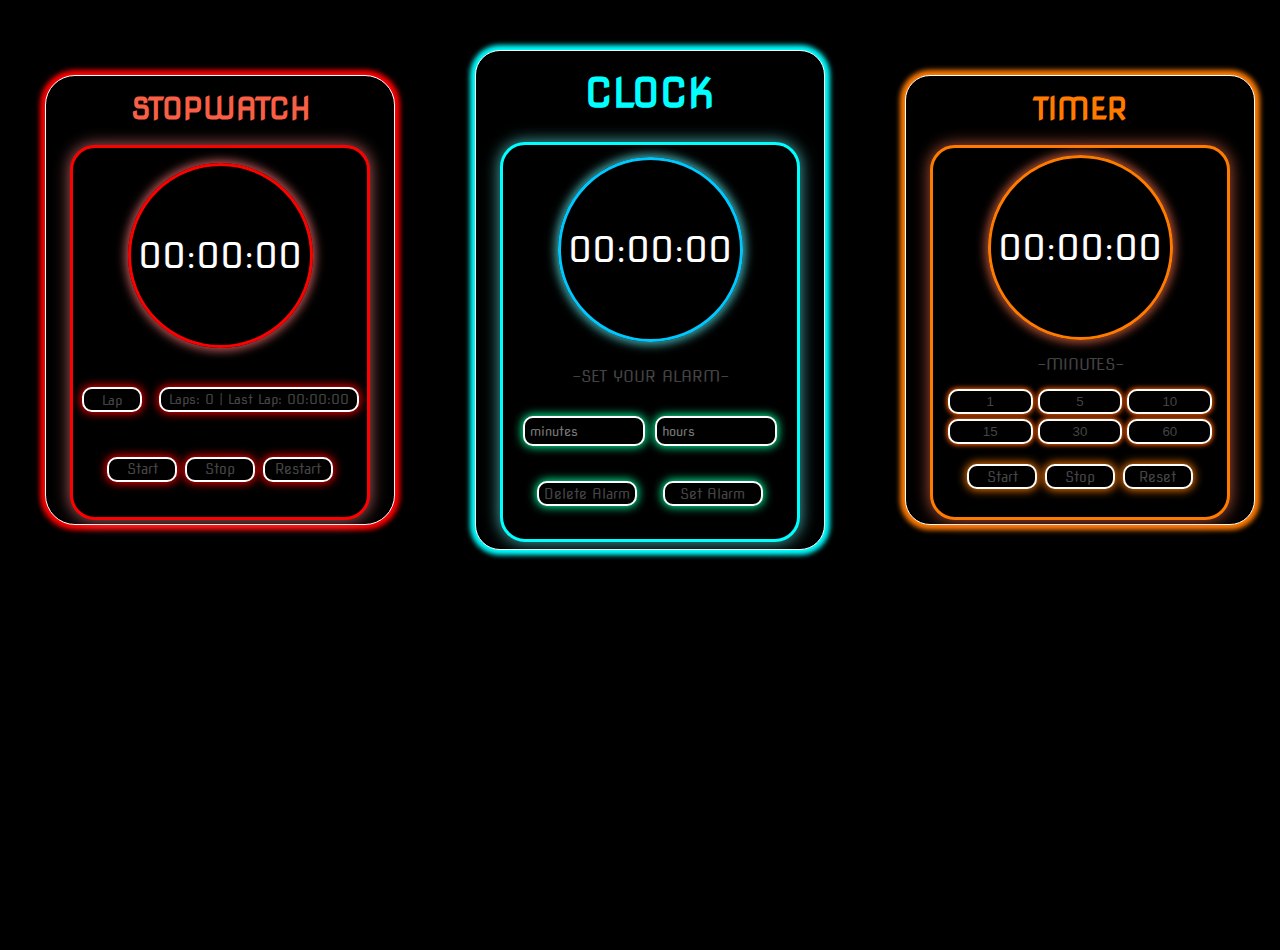
==== clock/index.html @ d44e504a "first commit" ====
<!DOCTYPE html>
<html lang="en">

<head>
    <meta charset="UTF-8">
    <meta http-equiv="X-UA-Compatible" content="IE=edge">
    <meta name="viewport" content="width=device-width, initial-scale=1.0">
    <title>Clock App</title>
    <link rel="stylesheet" href="style.css">
</head>

<body>
    <main class="app">

        <section class="stopwatch-container container">
            <div class="stopwatch-title">
                <h1>STOPWATCH</h1>
            </div>
            <div class="stopwatch">
                <div class="stopwatch-time-container">
                    <div class="stopwatch-time time">00:00:00</div>
                </div>
                <div class="stopwatch-lap-container">
                    <button class="stopwatch-lap-btn">Lap</button>
                    <div class="laps">Laps: 0 | Last Lap: 00:00:00</div>
                </div>
                <div class="stopwatch-btns">
                    <button class="stopwatch-start-btn btn">Start</button>
                    <button class="stopwatch-stop-btn btn">Stop</button>
                    <button class="stopwatch-restart-btn btn">Restart</button>
                </div>

            </div>
        </section>

        <section class="clock-container container">
            <div class="clock-title">
                <h1>CLOCK</h1>
            </div>
            <div class="clock">
                <div class="clock-time-container">
                    <div class="clock-time time">00:00:00</div>
                </div>
                <div class="alarm-set-title">-SET YOUR ALARM-</div>
                <div class="alarm-time-input">
                    <input type="number" min="0" max="59" id="timer-input-minutes" placeholder="minutes">
                    <input type="number" min="0" max="23" id="timer-input-hours" placeholder="hours">
                </div>
                <div class="alarm-set-container">
                    <button class="delete-alarm-btn btn">Delete Alarm</button>
                    <button class="alarm-set-btn btn">Set Alarm</button>
                </div>
            </div>
        </section>

        <section class="timer-container container">
            <div class="timer-title">
                <h1>TIMER</h1>
            </div>
            <div class="timer">
                <div class="timer-time-container">
                    <div class="timer-time time">00:00:00</div>
                </div>
                <div class="time-options-title">-MINUTES-</div>
                <div class="timer-time-options">
                    <button class="timer-option">1</button>
                    <button class="timer-option">5</button>
                    <button class="timer-option">10</button>
                    <button class="timer-option">15</button>
                    <button class="timer-option">30</button>
                    <button class="timer-option">60</button>
                </div>
                <div class="timer-btns">
                    <button class="timer-start-btn btn">Start</button>
                    <button class="timer-stop-btn btn">Stop</button>
                    <button class="timer-restart-btn btn">Reset</button>
                </div>
            </div>
        </section>

    </main>

    <script src="script.js"></script>
</body>

</html>
---- clock/style.css ----
@import url('https://fonts.googleapis.com/css2?family=Nova+Square&display=swap');

*{
    margin: 0;
    padding: 0;
    box-sizing: border-box;
}
body{
    height: 100vh;
    font-family: 'Nova Square',cursive;
    background:#000 no-repeat;
}

.app{
    width: 1300px;
    height: auto;
    display: flex;
    justify-content: space-around;
    align-items: center;
    margin: 0 auto;
    margin-top: 50px;
}
.container{
    width: 350px;
    height: 450px;
    display: flex;
    flex-direction: column;
    align-items: center;
    justify-content: space-around;
    margin: 10px;
}
.time{
    font-family: "Nova Square",cursive;
}
.btn{
    border: none;
    height: 25px;
    width: 70px;
    border-radius: 10px;
    font-family: 'Nova Square',cursive;
    font-size: 14px;
    font-weight: lighter;
    color: #444;
    background-color: #000;
}
input{
    border-radius: 10px;
    width: 130px;
    padding: 5px;
    margin: 5px;
    outline: none;
    background-color: #000000;
    color: #fff;
    border: 1px solid #444;
}
.stopwatch-container{
    background-color: #000;
    border-radius: 30px;
    border: 1px solid #ffffff;
    box-shadow: 0px 0px 5px 5px #ff0000;
}
.stopwatch-container .stopwatch-title{
    margin: 10px;
    color: rgb(248, 95, 68);
    font-size: 15px;
    font-weight: lighter;
}
.stopwatch-container .stopwatch{
    width: 300px;
    height: 375px;
    display: flex;
    flex-direction: column;
    justify-content: space-around;
    align-items: center;
    border: 3px solid #ff0000;
    border-radius: 25px;
    box-shadow: 0px 0px 15px 1px #fd8686a6;
    background-color: #000;
}

.stopwatch-container .stopwatch .stopwatch-time-container{
    width: 185px;
    height: 185px;
    border: 3px solid rgb(255, 0, 0);
    border-radius: 50%;
    box-shadow: 0px 0px 10px 3px rgba(253, 122, 122, 0.685);
    display: flex;
    align-items: center;
    justify-content: center;
}
.stopwatch-container .stopwatch .stopwatch-time-container .stopwatch-time{
    font-size: 35px;
    color: #fff;
}
.stopwatch-btns, .timer-btns, .alarm-set-container{
    width: 80%;
    display: flex;
    align-items: center;
    justify-content: space-between;
    margin-bottom: 15px;
    padding: 5px;
}
.stopwatch-btns .btn{
    border: 2px solid #fff;
    border-radius: 10px;
    box-shadow: 0px 0px 10px 1px #ff0000;
}
.stopwatch-lap-container{
    margin: 10px;
    width: 100%;
    display: flex;
    justify-content: space-around;
    align-items: center;
}
.stopwatch-lap-container .stopwatch-lap-btn{
    width: 60px;
    height: 25px;
    font-family: 'Nova Square';
    font-weight: lighter;
    background-color: #000;
    color: #444;
    border: 2px solid #fff;
    border-radius: 10px;
    box-shadow: 0px 0px 10px 1px #ff0000;
}
.stopwatch-lap-container .laps{
    width: 200px;
    font-family: 'Nova Square';
    font-size: 13px;
    font-weight: lighter;
    background-color: #000;
    color: #444;
    border: 2px solid #fff;
    border-radius: 10px;
    box-shadow: 0px 0px 10px 1px #ff0000;
    padding: 3px;
    text-align: center;

}
.clock-container{
    height: 500px;
    margin: auto 0;
    border-radius: 30px;
    border: 1px solid #ffffff;
    border-radius: 25px;
    box-shadow: 0px 0px 5px 5px rgb(0, 255, 255);
    background-color: #000;
}

.clock-container .clock-title{
    margin: 10px;
    color: rgb(0, 255, 255);
    font-size: 20px;
    font-weight: bold;
}

.clock-container .clock{
    width: 300px;
    height: 400px;
    display: flex;
    flex-direction: column;
    justify-content: space-around;
    align-items: center;
    border: 3px solid rgb(0, 255, 255);
    border-radius: 25px;
    box-shadow: 0px 0px 15px 1px #66fcfca6;
    background-color: #000;
}

.clock-container .clock .clock-time-container{
    width: 185px;
    height: 185px;
    border: 3px solid rgb(0, 200, 255);
    border-radius: 50%;
    box-shadow: 0px 0px 10px 3px #66fcfca6;
    display: flex;
    align-items: center;
    justify-content: center;
}

.clock-container .clock .clock-time-container .clock-time{
    font-size: 35px;
    color: #fff;
}
.alarm-time-input{
    width: 90%;
    display: flex;
    justify-content: center;
}
.alarm-time-input input{
    font-family: "Nova Square",cursive;
    font-weight: lighter;
    color: #444;
    border: 2px solid #fff;
    border-radius: 10px;
    box-shadow: 0px 0px 10px 1px #00ff9d;
}
.alarm-time-input input:focus{
    color: #00ff9d;
    font-weight: bolder;
}
.alarm-set-container .btn{
    border: 2px solid #fff;
    border-radius: 10px;
    box-shadow: 0px 0px 10px 1px #00ff9d;
}
.alarm-set-container button{
    width: 100px;
}
.timer-container{
    border-radius: 30px;
    border: 1px solid #ffffff;
    border-radius: 25px;
    box-shadow: 0px 0px 5px 5px rgb(255, 123, 0);
    background-color: #000;
}

.timer-container .timer-title{
    margin: 10px;
    color: rgb(255, 123, 0);
    font-size: 15px;
    font-weight: lighter;
}

.timer-container .timer{
    width: 300px;
    height: 375px;
    display: flex;
    flex-direction: column;
    justify-content: space-around;
    align-items: center;
    border: 3px solid rgb(255, 123, 0);
    border-radius: 25px;
    box-shadow: 0px 0px 15px 1px #ff7452a6;
    background-color: #000;
}

.timer-container .timer .timer-time-container{
    width: 185px;
    height: 185px;
    border: 3px solid rgb(255, 123, 0);
    border-radius: 50%;
    box-shadow: 0px 0px 10px 3px #ff7452a6;
    display: flex;
    align-items: center;
    justify-content: center;
}

.timer-container .timer .timer-time-container .timer-time{
    font-size: 35px;
    color: #fff;
}

.timer-btns .btn{
    border: 2px solid #fff;
    border-radius: 10px;
    box-shadow: 0px 0px 10px 1px #ff7b00;
}
.timer-time-options{
    width: 90%;
    display: grid;
    grid-template-columns: repeat(3,1fr);
    grid-template-rows: 2;
    gap: 5px;
}
.time-options-title, .alarm-set-title{
    color: #444;
}
.timer-time-options .timer-option{
    height: 25px;
    border: 2px solid #fff;
    border-radius: 10px;
    box-shadow: 0px 0px 5px 1px #ff5e00;
    background-color: #000;
    color: #444;
}

input[type="number"]::-webkit-inner-spin-button,
input[type="number"]::-webkit-outer-spin-button{
    appearance: none;
}
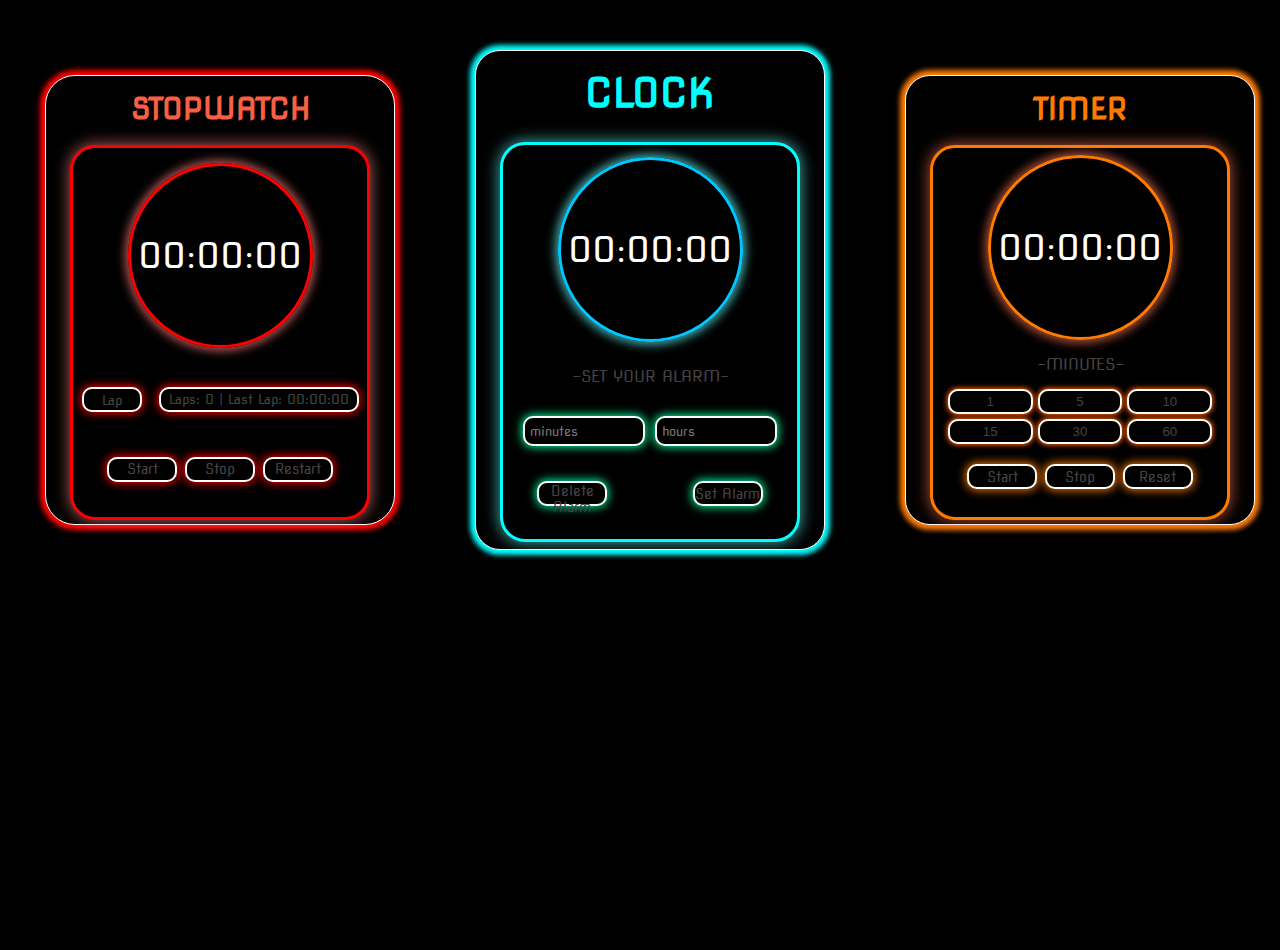
==== commit 1f0bfe25: "painter v1 and doc changes" ====
--- a/clock/index.html
+++ b/clock/index.html
@@ -1,3 +1,9 @@
+<!--
+    ! HTML structure for a Clock App
+? Introduction:
+* The following HTML code represents a Clock App, which consists of three main sections: Stopwatch, Clock, and Timer. Each section has specific elements and functionalities for time-related features.
+-->
+
 <!DOCTYPE html>
 <html lang="en">
 
@@ -12,26 +18,43 @@
 <body>
     <main class="app">
 
+        <!--
+        ? Stopwatch Section:
+        * The section with the 'stopwatch-container' class represents the stopwatch feature.
+        * It includes elements for displaying stopwatch time, lap controls, and buttons for start, stop, and restart.
+        -->
+
         <section class="stopwatch-container container">
             <div class="stopwatch-title">
                 <h1>STOPWATCH</h1>
             </div>
             <div class="stopwatch">
                 <div class="stopwatch-time-container">
+                    <!-- ? Stopwatch Time Display -->
                     <div class="stopwatch-time time">00:00:00</div>
                 </div>
                 <div class="stopwatch-lap-container">
+                    <!-- ? Lap Button -->
                     <button class="stopwatch-lap-btn">Lap</button>
+                    <!-- ? Laps Information -->
                     <div class="laps">Laps: 0 | Last Lap: 00:00:00</div>
                 </div>
                 <div class="stopwatch-btns">
+                    <!-- ? Start Button -->
                     <button class="stopwatch-start-btn btn">Start</button>
+                    <!-- ? Stop Button -->
                     <button class="stopwatch-stop-btn btn">Stop</button>
+                    <!-- ? Restart Button -->
                     <button class="stopwatch-restart-btn btn">Restart</button>
                 </div>
-
             </div>
         </section>
+
+        <!--
+        ? Clock Section:
+        * The section with the 'clock-container' class represents the clock feature.
+        * It includes elements for displaying current time, setting an alarm, and buttons for deleting the alarm and setting a new alarm.
+        -->
 
         <section class="clock-container container">
             <div class="clock-title">
@@ -39,19 +62,29 @@
             </div>
             <div class="clock">
                 <div class="clock-time-container">
+                    <!-- ? Clock Time Display -->
                     <div class="clock-time time">00:00:00</div>
                 </div>
                 <div class="alarm-set-title">-SET YOUR ALARM-</div>
                 <div class="alarm-time-input">
+                    <!-- ? Alarm Time Input Fields -->
                     <input type="number" min="0" max="59" id="timer-input-minutes" placeholder="minutes">
                     <input type="number" min="0" max="23" id="timer-input-hours" placeholder="hours">
                 </div>
                 <div class="alarm-set-container">
+                    <!-- ? Delete Alarm Button -->
                     <button class="delete-alarm-btn btn">Delete Alarm</button>
+                    <!-- ? Set Alarm Button -->
                     <button class="alarm-set-btn btn">Set Alarm</button>
                 </div>
             </div>
         </section>
+
+        <!--
+        ? Timer Section:
+        * The section with the 'timer-container' class represents the timer feature.
+        * It includes elements for displaying timer time, selecting timer duration, and buttons for start, stop, and reset.
+        -->
 
         <section class="timer-container container">
             <div class="timer-title">
@@ -59,10 +92,12 @@
             </div>
             <div class="timer">
                 <div class="timer-time-container">
+                    <!-- ? Timer Time Display -->
                     <div class="timer-time time">00:00:00</div>
                 </div>
                 <div class="time-options-title">-MINUTES-</div>
                 <div class="timer-time-options">
+                    <!-- ? Timer Duration Options -->
                     <button class="timer-option">1</button>
                     <button class="timer-option">5</button>
                     <button class="timer-option">10</button>
@@ -71,8 +106,11 @@
                     <button class="timer-option">60</button>
                 </div>
                 <div class="timer-btns">
+                    <!-- ? Start Button -->
                     <button class="timer-start-btn btn">Start</button>
+                    <!-- ? Stop Button -->
                     <button class="timer-stop-btn btn">Stop</button>
+                    <!-- ? Reset Button -->
                     <button class="timer-restart-btn btn">Reset</button>
                 </div>
             </div>
--- a/clock/style.css
+++ b/clock/style.css
@@ -1,17 +1,45 @@
+/* ! CSS Documentation
+* 
+? This CSS file contains styles for a drumkit machine interface.
+* * The styles define the layout, colors, effects, and animations used in the interface.
+* * The styles are organized into sections for global styles, containers, instruments, pads, effects buttons, sets buttons, media queries, and more.
+* * The styles are designed to create an interactive and visually appealing user experience.
+* * The file includes comments to describe the purpose and functionality of each style block.
+* * The styles are responsive and optimized for both desktop and mobile devices.
+* 
+TODO: Add comments to explain specific styles and their effects in more detail.
+TODO: Refactor and optimize the CSS code for improved performance.
+TODO: Consider modularizing the CSS code by extracting common styles into separate files.
+*/
+/* ? Import Google Fonts */
 @import url('https://fonts.googleapis.com/css2?family=Nova+Square&display=swap');
 
-*{
+/* ? Reset Styles */
+/**
+ * * Reset margin, padding, and box-sizing for all elements.
+ */
+* {
     margin: 0;
     padding: 0;
     box-sizing: border-box;
 }
-body{
+
+/* ? Body Styles */
+/**
+ * * Set the height, font family, and background color for the body.
+ */
+body {
     height: 100vh;
-    font-family: 'Nova Square',cursive;
-    background:#000 no-repeat;
-}
-
-.app{
+    font-family: 'Nova Square', cursive;
+    background: #000 no-repeat;
+}
+
+/* ? App Container */
+/**
+ * * Set styles for the main app container.
+ * * Define the width, display, and alignment properties.
+ */
+.app {
     width: 1300px;
     height: auto;
     display: flex;
@@ -20,7 +48,13 @@
     margin: 0 auto;
     margin-top: 50px;
 }
-.container{
+
+/* ? Container Styles */
+/**
+ * * Set styles for the common container element.
+ * * Define the width, height, display, and alignment properties.
+ */
+.container {
     width: 350px;
     height: 450px;
     display: flex;
@@ -29,21 +63,38 @@
     justify-content: space-around;
     margin: 10px;
 }
-.time{
-    font-family: "Nova Square",cursive;
-}
-.btn{
+
+/* ? Time Styles */
+/**
+ * * Set font family for time elements.
+ */
+.time {
+    font-family: "Nova Square", cursive;
+}
+
+/* ? Button Styles */
+/**
+ * * Set common styles for buttons.
+ * * Define border, height, width, border radius, font, and background properties.
+ */
+.btn {
     border: none;
     height: 25px;
     width: 70px;
     border-radius: 10px;
-    font-family: 'Nova Square',cursive;
+    font-family: 'Nova Square', cursive;
     font-size: 14px;
     font-weight: lighter;
     color: #444;
     background-color: #000;
 }
-input{
+
+/* ? Input Styles */
+/**
+ * * Set styles for input elements.
+ * * Define border radius, width, padding, margin, outline, background, color, and border properties.
+ */
+input {
     border-radius: 10px;
     width: 130px;
     padding: 5px;
@@ -53,19 +104,37 @@
     color: #fff;
     border: 1px solid #444;
 }
-.stopwatch-container{
+
+/* ? Stopwatch Container */
+/**
+ * * Set styles for the stopwatch container.
+ * * Define background color, border radius, border, box-shadow, and margin properties.
+ */
+.stopwatch-container {
     background-color: #000;
     border-radius: 30px;
     border: 1px solid #ffffff;
     box-shadow: 0px 0px 5px 5px #ff0000;
 }
-.stopwatch-container .stopwatch-title{
+
+/* ? Stopwatch Title */
+/**
+ * * Set styles for the stopwatch title.
+ * * Define margin and color properties.
+ */
+.stopwatch-container .stopwatch-title {
     margin: 10px;
     color: rgb(248, 95, 68);
     font-size: 15px;
     font-weight: lighter;
 }
-.stopwatch-container .stopwatch{
+
+/* ? Stopwatch */
+/**
+ * * Set styles for the stopwatch element.
+ * * Define width, height, display, border, border radius, box-shadow, and background properties.
+ */
+.stopwatch-container .stopwatch {
     width: 300px;
     height: 375px;
     display: flex;
@@ -78,7 +147,12 @@
     background-color: #000;
 }
 
-.stopwatch-container .stopwatch .stopwatch-time-container{
+/* ? Stopwatch Time Container */
+/**
+ * * Set styles for the stopwatch time container.
+ * * Define width, height, border, border radius, box-shadow, display, and alignment properties.
+ */
+.stopwatch-container .stopwatch .stopwatch-time-container {
     width: 185px;
     height: 185px;
     border: 3px solid rgb(255, 0, 0);
@@ -88,11 +162,25 @@
     align-items: center;
     justify-content: center;
 }
-.stopwatch-container .stopwatch .stopwatch-time-container .stopwatch-time{
+
+/* ? Stopwatch Time */
+/**
+ * * Set styles for the stopwatch time.
+ * * Define font size and color properties.
+ */
+.stopwatch-container .stopwatch .stopwatch-time-container .stopwatch-time {
     font-size: 35px;
     color: #fff;
 }
-.stopwatch-btns, .timer-btns, .alarm-set-container{
+
+/* ? Stopwatch Buttons, Timer Buttons, Alarm Set Container */
+/**
+ * * Set styles for the button containers.
+ * * Define width, display, alignment, margin, and padding properties.
+ */
+.stopwatch-btns,
+.timer-btns,
+.alarm-set-container {
     width: 80%;
     display: flex;
     align-items: center;
@@ -100,19 +188,37 @@
     margin-bottom: 15px;
     padding: 5px;
 }
-.stopwatch-btns .btn{
+
+/* ? Stopwatch Button Styles */
+/**
+ * * Set styles for the stopwatch buttons.
+ * * Define border, border radius, and box-shadow properties.
+ */
+.stopwatch-btns .btn {
     border: 2px solid #fff;
     border-radius: 10px;
     box-shadow: 0px 0px 10px 1px #ff0000;
 }
-.stopwatch-lap-container{
+
+/* ? Stopwatch Lap Container */
+/**
+ * * Set styles for the stopwatch lap container.
+ * * Define margin and width properties.
+ */
+.stopwatch-lap-container {
     margin: 10px;
     width: 100%;
     display: flex;
     justify-content: space-around;
     align-items: center;
 }
-.stopwatch-lap-container .stopwatch-lap-btn{
+
+/* ? Stopwatch Lap Button */
+/**
+ * * Set styles for the stopwatch lap button.
+ * * Define width, height, font family, background color, color, border, and box-shadow properties.
+ */
+.stopwatch-lap-container .stopwatch-lap-btn {
     width: 60px;
     height: 25px;
     font-family: 'Nova Square';
@@ -123,7 +229,13 @@
     border-radius: 10px;
     box-shadow: 0px 0px 10px 1px #ff0000;
 }
-.stopwatch-lap-container .laps{
+
+/* ? Stopwatch Laps */
+/**
+ * * Set styles for the stopwatch laps container.
+ * * Define width, font family, font size, background color, color, border, border-radius, box-shadow, padding, and text alignment properties.
+ */
+.stopwatch-lap-container .laps {
     width: 200px;
     font-family: 'Nova Square';
     font-size: 13px;
@@ -135,9 +247,14 @@
     box-shadow: 0px 0px 10px 1px #ff0000;
     padding: 3px;
     text-align: center;
-
-}
-.clock-container{
+}
+
+/* ? Clock Container */
+/**
+ * * Set styles for the clock container.
+ * * Define height, margin, border radius, border, box-shadow, and background properties.
+ */
+.clock-container {
     height: 500px;
     margin: auto 0;
     border-radius: 30px;
@@ -147,14 +264,24 @@
     background-color: #000;
 }
 
-.clock-container .clock-title{
+/* ? Clock Title */
+/**
+ * * Set styles for the clock title.
+ * * Define margin, color, font size, and font weight properties.
+ */
+.clock-container .clock-title {
     margin: 10px;
     color: rgb(0, 255, 255);
     font-size: 20px;
     font-weight: bold;
 }
 
-.clock-container .clock{
+/* ? Clock */
+/**
+ * * Set styles for the clock element.
+ * * Define width, height, display, border, border radius, box-shadow, and background properties.
+ */
+.clock-container .clock {
     width: 300px;
     height: 400px;
     display: flex;
@@ -167,7 +294,12 @@
     background-color: #000;
 }
 
-.clock-container .clock .clock-time-container{
+/* ? Clock Time Container */
+/**
+ * * Set styles for the clock time container.
+ * * Define width, height, border, border radius, box-shadow, display, and alignment properties.
+ */
+.clock-container .clock .clock-time-container {
     width: 185px;
     height: 185px;
     border: 3px solid rgb(0, 200, 255);
@@ -178,36 +310,68 @@
     justify-content: center;
 }
 
-.clock-container .clock .clock-time-container .clock-time{
+/* ? Clock Time */
+/**
+ * * Set styles for the clock time.
+ * * Define font size and color properties.
+ */
+.clock-container .clock .clock-time-container .clock-time {
     font-size: 35px;
     color: #fff;
 }
-.alarm-time-input{
+
+/* ? Alarm Time Input */
+/**
+ * * Set styles for the alarm time input container.
+ * * Define width and display properties.
+ */
+.alarm-time-input {
     width: 90%;
     display: flex;
     justify-content: center;
 }
-.alarm-time-input input{
-    font-family: "Nova Square",cursive;
+
+/* ? Alarm Time Input Field */
+/**
+ * * Set styles for the alarm time input field.
+ * * Define font family, font weight, color, border, border radius, box-shadow properties.
+ */
+.alarm-time-input input {
+    font-family: "Nova Square", cursive;
     font-weight: lighter;
     color: #444;
     border: 2px solid #fff;
     border-radius: 10px;
     box-shadow: 0px 0px 10px 1px #00ff9d;
 }
-.alarm-time-input input:focus{
+
+/* ? Alarm Time Input Field Focus */
+/**
+ * * Set styles for the alarm time input field on focus.
+ * * Define color and font weight properties.
+ */
+.alarm-time-input input:focus {
     color: #00ff9d;
     font-weight: bolder;
 }
-.alarm-set-container .btn{
+
+/* ? Alarm Set Container */
+/**
+ * * Set styles for the alarm set container.
+ * * Define border, border radius, and box-shadow properties.
+ */
+.alarm-set-container .btn {
     border: 2px solid #fff;
     border-radius: 10px;
     box-shadow: 0px 0px 10px 1px #00ff9d;
 }
-.alarm-set-container button{
-    width: 100px;
-}
-.timer-container{
+
+/* ? Timer Container */
+/**
+ * * Set styles for the timer container.
+ * * Define border radius, border, box-shadow, and background properties.
+ */
+.timer-container {
     border-radius: 30px;
     border: 1px solid #ffffff;
     border-radius: 25px;
@@ -215,14 +379,24 @@
     background-color: #000;
 }
 
-.timer-container .timer-title{
+/* ? Timer Title */
+/**
+ * * Set styles for the timer title.
+ * * Define margin, color, font size, and font weight properties.
+ */
+.timer-container .timer-title {
     margin: 10px;
     color: rgb(255, 123, 0);
     font-size: 15px;
     font-weight: lighter;
 }
 
-.timer-container .timer{
+/* ? Timer */
+/**
+ * * Set styles for the timer element.
+ * * Define width, height, display, border, border radius, box-shadow, and background properties.
+ */
+.timer-container .timer {
     width: 300px;
     height: 375px;
     display: flex;
@@ -235,7 +409,12 @@
     background-color: #000;
 }
 
-.timer-container .timer .timer-time-container{
+/* ? Timer Time Container */
+/**
+ * * Set styles for the timer time container.
+ * * Define width, height, border, border radius, box-shadow, display, and alignment properties.
+ */
+.timer-container .timer .timer-time-container {
     width: 185px;
     height: 185px;
     border: 3px solid rgb(255, 123, 0);
@@ -246,27 +425,56 @@
     justify-content: center;
 }
 
-.timer-container .timer .timer-time-container .timer-time{
+/* ? Timer Time */
+/**
+ * * Set styles for the timer time.
+ * * Define font size and color properties.
+ */
+.timer-container .timer .timer-time-container .timer-time {
     font-size: 35px;
     color: #fff;
 }
 
-.timer-btns .btn{
+/* ? Timer Button Styles */
+/**
+ * * Set styles for the timer buttons.
+ * * Define border, border radius, and box-shadow properties.
+ */
+.timer-btns .btn {
     border: 2px solid #fff;
     border-radius: 10px;
     box-shadow: 0px 0px 10px 1px #ff7b00;
 }
-.timer-time-options{
+
+/* ? Timer Time Options */
+/**
+ * * Set styles for the timer time options container.
+ * * Define width, display, and grid properties.
+ */
+.timer-time-options {
     width: 90%;
     display: grid;
-    grid-template-columns: repeat(3,1fr);
+    grid-template-columns: repeat(3, 1fr);
     grid-template-rows: 2;
     gap: 5px;
 }
-.time-options-title, .alarm-set-title{
-    color: #444;
-}
-.timer-time-options .timer-option{
+
+/* ? Time Options Title, Alarm Set Title */
+/**
+ * * Set styles for the time options title and alarm set title.
+ * * Define color properties.
+ */
+.time-options-title,
+.alarm-set-title {
+    color: #444;
+}
+
+/* ? Timer Option Styles */
+/**
+ * * Set styles for the timer options.
+ * * Define height, border, border radius, box-shadow, background color, color properties.
+ */
+.timer-time-options .timer-option {
     height: 25px;
     border: 2px solid #fff;
     border-radius: 10px;
@@ -275,7 +483,11 @@
     color: #444;
 }
 
+/* ? Inner Spin Button Styles */
+/**
+ * * Remove default inner spin button styles for number inputs.
+ */
 input[type="number"]::-webkit-inner-spin-button,
-input[type="number"]::-webkit-outer-spin-button{
+input[type="number"]::-webkit-outer-spin-button {
     appearance: none;
 }
